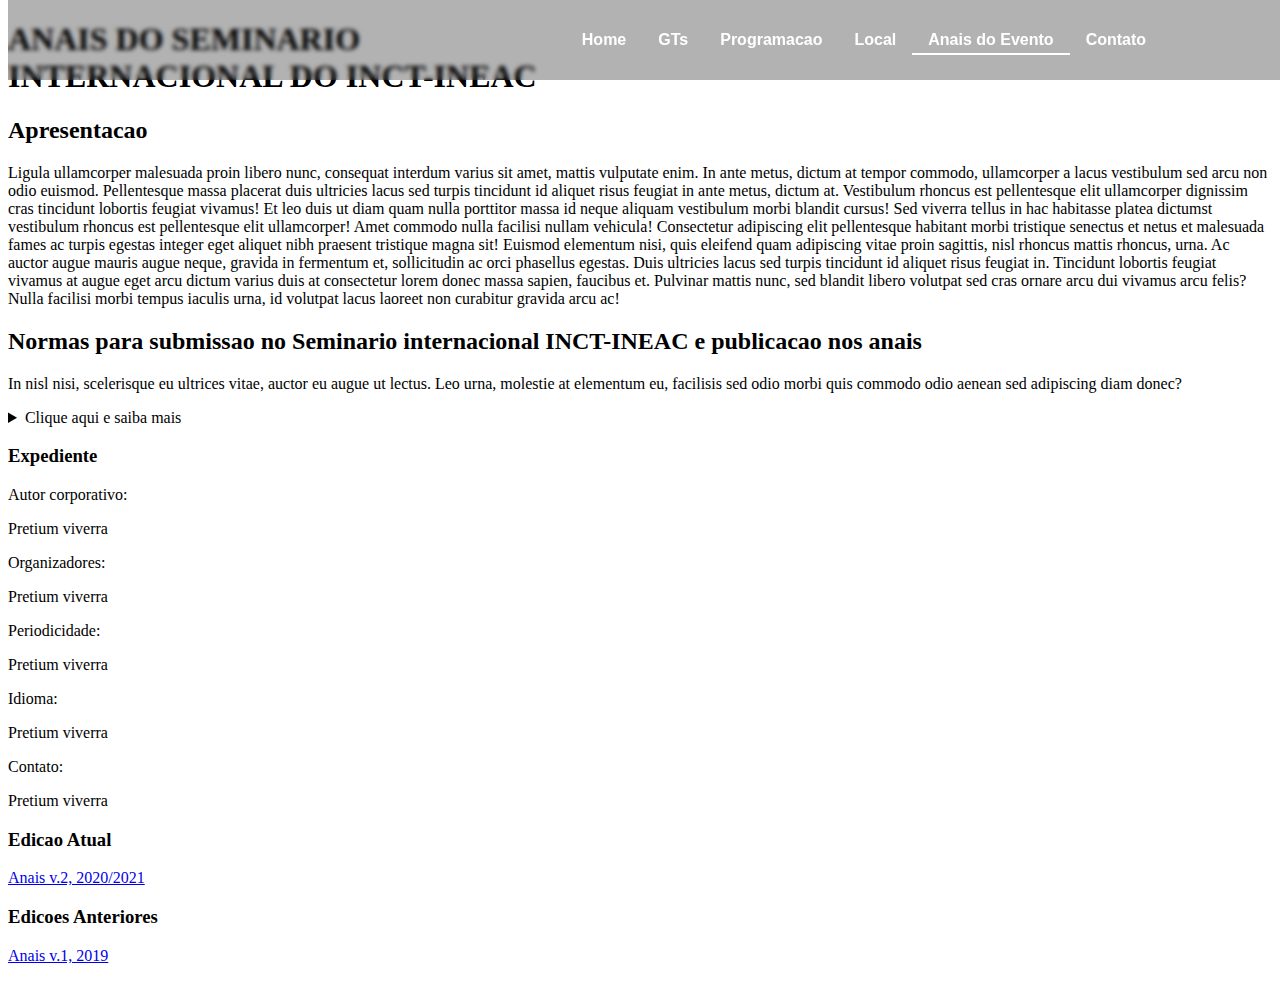
==== anais.html @ 120eb242 "add local" ====
<!doctype html>
<html lang="pt-BR">
  <head>
    <meta charset="UTF-8">
    <meta name="viewport" content="width=device-width, initial-scale=1">
    <title>Anais do Evento</title>
    <link href="css/reset.css" rel="stylesheet">
    <link href="css/main.css" rel="stylesheet">
    <link href="css/anais.css" rel="stylesheet">
  </head>
  <body>

    <header>
      <div class="container">
	<a href="index.html"><div id="logo-container"></div></a>
	<!-- <img alt="logo" src="images/logo-rosa.png"> -->
	<nav>
	  <input type="checkbox" class="toggle-menu">
	  <div class="hamburger"></div>
	  
	  <ul class="menu">
	    <li><a id="home" href="index.html">Home</a></li>
	    <li><a id="gts" href="gts.html">GTs</a></li>
	    <li><a id="programacao" href="programacao.html">Programacao</a></li>
	    <li><a id="local" href="local.html">Local</a></li>
	    <li><a class="selected-link" id="anais" href="#">Anais do Evento</a></li>
	    <li><a id="contato" href="contato.html">Contato</a></li>
	  </ul>
	</nav>
      </div>
    </header>

    <main>
      <section>
	<h1>ANAIS DO SEMINARIO<br>INTERNACIONAL DO INCT-INEAC</h1>


	<article>
	  <h2>Apresentacao</h2>
	  <p>
	    Ligula ullamcorper malesuada proin libero nunc, consequat interdum varius sit amet, mattis vulputate enim. In ante metus, dictum at tempor commodo, ullamcorper a lacus vestibulum sed arcu non odio euismod.
	    Pellentesque massa placerat duis ultricies lacus sed turpis tincidunt id aliquet risus feugiat in ante metus, dictum at. Vestibulum rhoncus est pellentesque elit ullamcorper dignissim cras tincidunt lobortis feugiat vivamus!
	    Et leo duis ut diam quam nulla porttitor massa id neque aliquam vestibulum morbi blandit cursus! Sed viverra tellus in hac habitasse platea dictumst vestibulum rhoncus est pellentesque elit ullamcorper!
	    Amet commodo nulla facilisi nullam vehicula! Consectetur adipiscing elit pellentesque habitant morbi tristique senectus et netus et malesuada fames ac turpis egestas integer eget aliquet nibh praesent tristique magna sit!
	    Euismod elementum nisi, quis eleifend quam adipiscing vitae proin sagittis, nisl rhoncus mattis rhoncus, urna. Ac auctor augue mauris augue neque, gravida in fermentum et, sollicitudin ac orci phasellus egestas.
	    Duis ultricies lacus sed turpis tincidunt id aliquet risus feugiat in. Tincidunt lobortis feugiat vivamus at augue eget arcu dictum varius duis at consectetur lorem donec massa sapien, faucibus et.
	    Pulvinar mattis nunc, sed blandit libero volutpat sed cras ornare arcu dui vivamus arcu felis? Nulla facilisi morbi tempus iaculis urna, id volutpat lacus laoreet non curabitur gravida arcu ac!
	  </p>
	</article>

	<article>
	  <h2>Normas para submissao no Seminario internacional INCT-INEAC e publicacao nos anais</h2>
	  <p>In nisl nisi, scelerisque eu ultrices vitae, auctor eu augue ut lectus. Leo urna, molestie at elementum eu, facilisis sed odio morbi quis commodo odio aenean sed adipiscing diam donec?</p>

	  <details>
	    <summary>Clique aqui e saiba mais</summary>

	    <article>
	      <h3>1. Submissao Online:</h3>
	      <p>Cursus in hac habitasse platea. At erat pellentesque adipiscing commodo elit, at imperdiet dui accumsan sit amet nulla facilisi morbi tempus iaculis urna, id volutpat lacus laoreet non curabitur gravida!</p>
	    </article>

	    <article>
	      <h3>2. Modalidades de Trabalho:</h3>
	      <p>
		Sed enim ut sem viverra aliquet eget sit amet tellus cras adipiscing enim eu turpis egestas! Eget velit aliquet sagittis id consectetur purus ut faucibus pulvinar elementum integer enim neque!
	      </p>
	    </article>

	    <article>
	      <h3>3. Apresentacao dos Resumos:</h3>
	      <p>
		Est ullamcorper eget nulla facilisi etiam dignissim diam quis enim lobortis scelerisque fermentum! Cursus metus aliquam eleifend mi in nulla posuere sollicitudin aliquam ultrices sagittis orci, a scelerisque purus semper.
	      </p>
	    </article>

	    <article>
	      <h3>4. Publicacao dos Trabalhos Completos</h3>
	      <p>
		Faucibus in ornare quam viverra orci sagittis? Sit amet cursus sit amet, dictum sit amet justo donec enim diam, vulputate ut pharetra sit amet, aliquam id diam maecenas ultricies mi.
	      </p>
	    </article>

	    <article>
	      <h3>5. Trabalhos Coletivos</h3>
	      <p>
		Pulvinar proin gravida hendrerit lectus a molestie lorem ipsum dolor sit amet, consectetur adipiscing elit ut aliquam, purus sit amet luctus venenatis, lectus magna fringilla. Tincidunt lobortis feugiat vivamus at.
	      </p>
	    </article>

	    <article>
	      <h3>6. Normalizacao e Formato de Arquivo</h3>
	      <p>
		Venenatis, lectus magna fringilla urna, porttitor rhoncus dolor purus non enim praesent elementum facilisis leo, vel fringilla est ullamcorper eget nulla facilisi etiam. Placerat in egestas erat imperdiet sed euismod.
	      </p>
	      <p>
		Sapien et ligula ullamcorper malesuada proin libero nunc, consequat interdum varius sit amet, mattis vulputate. Adipiscing diam donec adipiscing tristique risus nec feugiat in fermentum posuere urna nec tincidunt praesent?
	      </p>
	    </article>
	    
	    
	  </details>
	</article>

	<article id="article-expediente">
	  <h3>Expediente</h3>
	  <p class="bold">Autor corporativo:</p>
	  <p>Pretium viverra</p>
	
	  <p class="bold">Organizadores:</p>
	  <p>Pretium viverra</p>
		
	  <p class="bold">Periodicidade:</p>
	  <p>Pretium viverra</p>

	  <p class="bold">Idioma:</p>
	  <p>Pretium viverra</p>
	
	  <p class="bold">Contato:</p>
	  <p>Pretium viverra</p>
	</article>

	<article>
	  <h3>Edicao Atual</h3>
	  <p class="bold"><a href="#">Anais v.2, 2020/2021</a></p>
	</article>

	<article>
	  <h3>Edicoes Anteriores</h3>
	  <p class="bold"><a href="#">Anais v.1, 2019</a></p>
	</article>
	
	
      </section>
    </main>
    
  </body>
</html>
---- css/main.css ----
@font-face {
    font-family: "Forma";
    src: url("fonts/FormaDJRDisplay-Regular-Testing.ttf");
}

@font-face {
    font-family: "Forma Light";
    src: url("fonts/FormaDJRDisplay-Light-Testing.ttf");
}

@font-face {
    font-family: "Forma Bold";
    src: url("fonts/FormaDJRDisplay-Bold-Testing.ttf");
}

@font-face {
    font-family: "Forma Medium";
    src: url("fonts/FormaDJRDisplay-Medium-Testing.ttf");
}

html {
    box-sizing: border-box;
}

*,
*::before,
*::after {
    box-sizing: inherit;
}


/* HEADER */
header {
    display: flex;
    z-index: 1;
    position: fixed;
    width: 100%;
    top: 0;
    height: 5rem;

    background-color: rgba(0, 0, 0, 0.3);
    backdrop-filter: blur(2px);
    -webkit-backdrop-filter: blur(2px);
}

.container {
    max-width: 1100px;
    width: 100%;
    height: inherit;
    margin: auto;
    display: flex;
    justify-content: space-around;
    align-items: center;
}

header img {
    max-height: 100%;
    max-width: 80%;
    background: none;
}

#logo-container {
    background-image: url("/ineac-site/images/logo-rosa.png");
    background-size: cover;
    height: 5rem;
    width: 20rem;
}

#logo-container:hover {
    background-image: url("/ineac-site/images/logo-branca.png");
}

.menu {
    font-family: Arial, Helvetica, sans-serif;
    list-style-type: none;
    display: flex;
    transition: 0.3s;
}

.menu li a {
    font-weight: 700;
    padding: 0.3rem 1rem;
}

header a:link, header a:visited {
    color: white;
    text-decoration: none;
}

nav a:hover{
    color: #ff73f3;
    border-bottom: 2px solid #ff73f3;
}

.selected-link {
    border-bottom: 2px solid white;
}

/* HAMBURGER */

.hamburger {
    position: relative;
    width: 30px;
    height: 4px;
    background: #fff;
    border-radius:10px;
    cursor: pointer;
    z-index: 2;
    transition: 0.3s;
}

.hamburger::before,
.hamburger:after {
    content: "";
    position: absolute;
    height: 4px;
    right: 0;
    background: #fff;
    border-radius: 10px;
    transition: 0.3s;
    width: 30px;
}

.hamburger::before {
    top: -10px;
}

.hamburger:after {
    top: 10px;
}

.toggle-menu {
    position: absolute;
    width: 30px;
    height: 100%;
    z-index: 3;
    cursor: pointer;
    opacity: 0;
}

.hamburger,
.toggle-menu {
    display: none;
}

nav input:checked ~ .hamburger {
    background: transparent;
}

nav input:checked ~ .hamburger::before {
    top: 0;
    transform: rotate(-45deg);
    width: 30px;
}

nav input:checked ~ .hamburger::after {
    top: 0;
    transform: rotate(45deg);
    width: 30px;
}

nav input:checked ~ .menu {
    z-index: 0;
    right: 0;
}

@media screen and (max-width: 1100px) {

    .hamburger,
    .toggle-menu {
	display: block;
    }

    .menu {
	z-index: 5;
	margin-top: -5rem;
	justify-content: start;
	flex-direction: column;
	position: fixed;
	top: 0;
	right: -300px;
	align-items: center;
	width: 300px;
	height: 100vh;
	padding-top: calc(5rem + 65px);
	background-color: rgba(0, 0, 0);
    }

    .menu li {
	width: 100%;
	margin-left: 0;
	padding: 30px;
    }
}
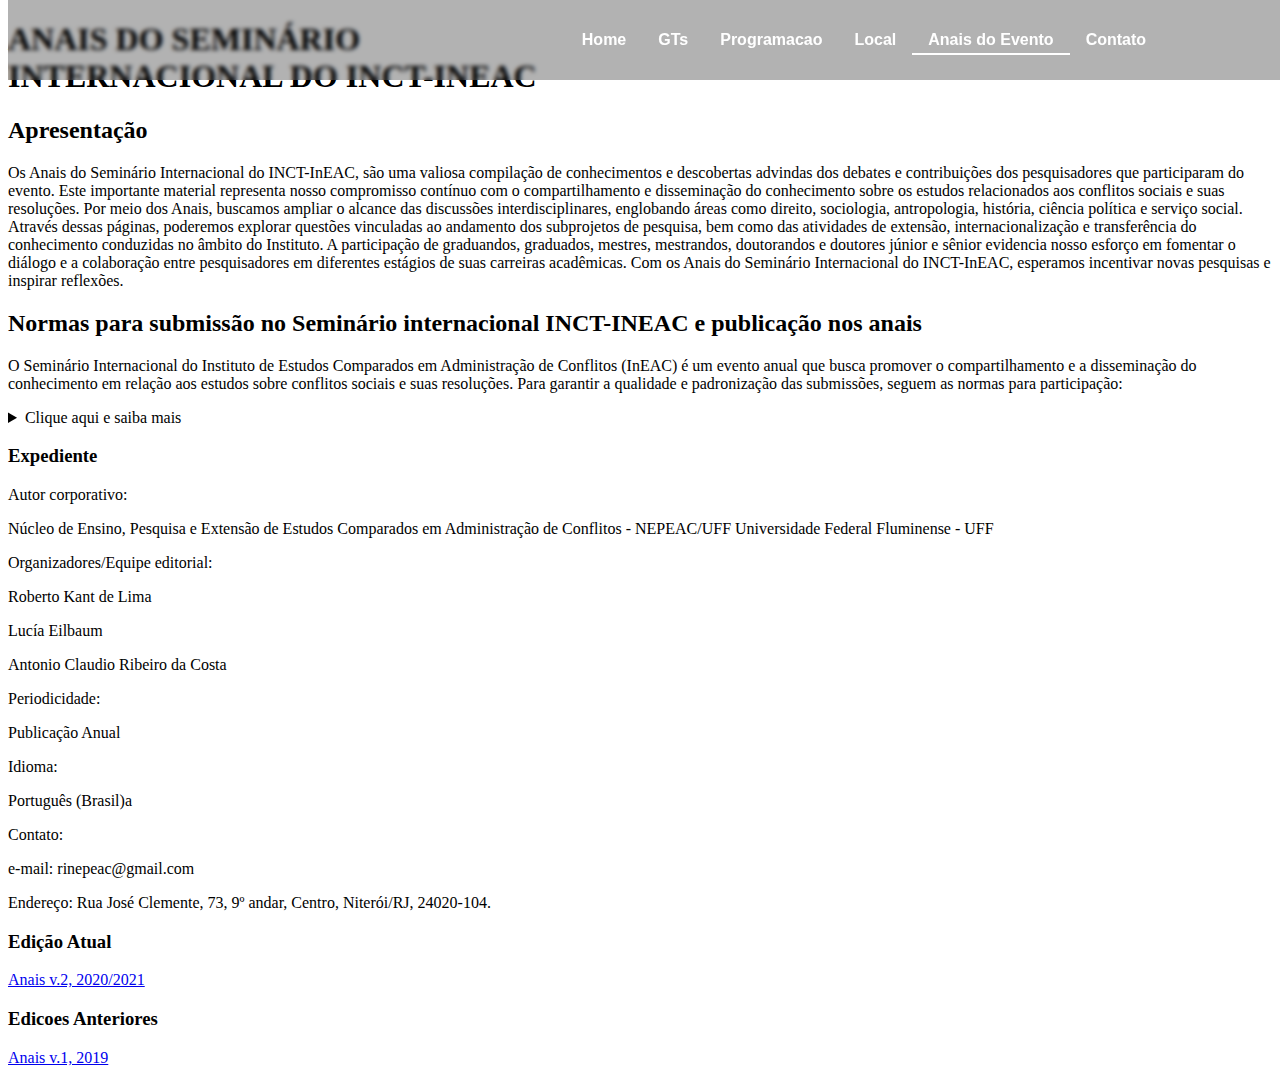
==== commit c8744647: "Merge pull request #6 from solbruno/patch-5" ====
--- a/anais.html
+++ b/anais.html
@@ -32,70 +32,63 @@
 
     <main>
       <section>
-	<h1>ANAIS DO SEMINARIO<br>INTERNACIONAL DO INCT-INEAC</h1>
+	<h1>ANAIS DO SEMINÁRIO<br>INTERNACIONAL DO INCT-INEAC</h1>
 
 
 	<article>
-	  <h2>Apresentacao</h2>
+	  <h2>Apresentação</h2>
 	  <p>
-	    Ligula ullamcorper malesuada proin libero nunc, consequat interdum varius sit amet, mattis vulputate enim. In ante metus, dictum at tempor commodo, ullamcorper a lacus vestibulum sed arcu non odio euismod.
-	    Pellentesque massa placerat duis ultricies lacus sed turpis tincidunt id aliquet risus feugiat in ante metus, dictum at. Vestibulum rhoncus est pellentesque elit ullamcorper dignissim cras tincidunt lobortis feugiat vivamus!
-	    Et leo duis ut diam quam nulla porttitor massa id neque aliquam vestibulum morbi blandit cursus! Sed viverra tellus in hac habitasse platea dictumst vestibulum rhoncus est pellentesque elit ullamcorper!
-	    Amet commodo nulla facilisi nullam vehicula! Consectetur adipiscing elit pellentesque habitant morbi tristique senectus et netus et malesuada fames ac turpis egestas integer eget aliquet nibh praesent tristique magna sit!
-	    Euismod elementum nisi, quis eleifend quam adipiscing vitae proin sagittis, nisl rhoncus mattis rhoncus, urna. Ac auctor augue mauris augue neque, gravida in fermentum et, sollicitudin ac orci phasellus egestas.
-	    Duis ultricies lacus sed turpis tincidunt id aliquet risus feugiat in. Tincidunt lobortis feugiat vivamus at augue eget arcu dictum varius duis at consectetur lorem donec massa sapien, faucibus et.
-	    Pulvinar mattis nunc, sed blandit libero volutpat sed cras ornare arcu dui vivamus arcu felis? Nulla facilisi morbi tempus iaculis urna, id volutpat lacus laoreet non curabitur gravida arcu ac!
+	    Os Anais do Seminário Internacional do INCT-InEAC, são uma valiosa compilação de conhecimentos e descobertas advindas dos debates e contribuições dos pesquisadores que participaram do evento. Este importante material representa nosso compromisso contínuo com o compartilhamento e disseminação do conhecimento sobre os estudos relacionados aos conflitos sociais e suas resoluções. Por meio dos Anais, buscamos ampliar o alcance das discussões interdisciplinares, englobando áreas como direito, sociologia, antropologia, história, ciência política e serviço social. Através dessas páginas, poderemos explorar questões vinculadas ao andamento dos subprojetos de pesquisa, bem como das atividades de extensão, internacionalização e transferência do conhecimento conduzidas no âmbito do Instituto. A participação de graduandos, graduados, mestres, mestrandos, doutorandos e doutores júnior e sênior evidencia nosso esforço em fomentar o diálogo e a colaboração entre pesquisadores em diferentes estágios de suas carreiras acadêmicas. Com os Anais do Seminário Internacional do INCT-InEAC, esperamos incentivar novas pesquisas e inspirar reflexões.
 	  </p>
 	</article>
 
 	<article>
-	  <h2>Normas para submissao no Seminario internacional INCT-INEAC e publicacao nos anais</h2>
-	  <p>In nisl nisi, scelerisque eu ultrices vitae, auctor eu augue ut lectus. Leo urna, molestie at elementum eu, facilisis sed odio morbi quis commodo odio aenean sed adipiscing diam donec?</p>
-
+	  <h2>Normas para submissão no Seminário internacional INCT-INEAC e publicação nos anais</h2>
+		<p>O Seminário Internacional do Instituto de Estudos Comparados em Administração de Conflitos (InEAC) é um evento anual que busca promover o compartilhamento e a disseminação do conhecimento em relação aos estudos sobre conflitos sociais e suas resoluções. Para garantir a qualidade e padronização das submissões, seguem as normas para participação:</p>
 	  <details>
 	    <summary>Clique aqui e saiba mais</summary>
 
 	    <article>
-	      <h3>1. Submissao Online:</h3>
-	      <p>Cursus in hac habitasse platea. At erat pellentesque adipiscing commodo elit, at imperdiet dui accumsan sit amet nulla facilisi morbi tempus iaculis urna, id volutpat lacus laoreet non curabitur gravida!</p>
-	    </article>
+	      <h3>1. Submissão Online:</h3>
+	<p>As submissões de trabalhos devem ser realizadas online, conforme as diretrizes presentes no edital de cada ano. Os participantes devem observar atentamente o período de submissão estipulado e seguir as orientações para cada modalidade de trabalho.</p>	    </article>
 
 	    <article>
 	      <h3>2. Modalidades de Trabalho:</h3>
-	      <p>
-		Sed enim ut sem viverra aliquet eget sit amet tellus cras adipiscing enim eu turpis egestas! Eget velit aliquet sagittis id consectetur purus ut faucibus pulvinar elementum integer enim neque!
+	      <p>Dependendo da edição do Seminário Internacional, os participantes podem submeter resumos simples ou resumos expandidos. Os resumos serão avaliados pelos coordenadores de cada GT, e os que forem aprovados terão a oportunidade de serem apresentados durante o Seminário Internacional do InEAC. No ano de 2023, serão aceitos somente os resumos expandidos.
 	      </p>
 	    </article>
 
 	    <article>
-	      <h3>3. Apresentacao dos Resumos:</h3>
+	      <h3>3. Apresentação dos Resumos:</h3>
 	      <p>
-		Est ullamcorper eget nulla facilisi etiam dignissim diam quis enim lobortis scelerisque fermentum! Cursus metus aliquam eleifend mi in nulla posuere sollicitudin aliquam ultrices sagittis orci, a scelerisque purus semper.
-	      </p>
+		Os autores dos resumos aprovados serão convidados a apresentar suas contribuições durante o evento. Essas apresentações proporcionam um espaço para a discussão e a troca de ideias.
+		  </p>
 	    </article>
 
 	    <article>
-	      <h3>4. Publicacao dos Trabalhos Completos</h3>
-	      <p>
-		Faucibus in ornare quam viverra orci sagittis? Sit amet cursus sit amet, dictum sit amet justo donec enim diam, vulputate ut pharetra sit amet, aliquam id diam maecenas ultricies mi.
-	      </p>
+	      <h3>4. Publicação dos Trabalhos Completos</h3>
+		<p>Os autores que tiverem seus resumos aprovados e apresentados durante o Seminário serão convidados a publicar seus trabalhos completos, incluindo a discussão desenvolvida no Grupo de Trabalho. Essa publicação oferece uma oportunidade para aprofundar os estudos e compartilhar o conhecimento com um público mais amplo.</p>
 	    </article>
 
 	    <article>
 	      <h3>5. Trabalhos Coletivos</h3>
 	      <p>
-		Pulvinar proin gravida hendrerit lectus a molestie lorem ipsum dolor sit amet, consectetur adipiscing elit ut aliquam, purus sit amet luctus venenatis, lectus magna fringilla. Tincidunt lobortis feugiat vivamus at.
+		É permitido o envio de trabalhos coletivos, que podem contar com até 05 (cinco) participantes. No entanto, cada autor só poderá figurar como autor principal (primeiro autor) em um único trabalho.
 	      </p>
 	    </article>
 
 	    <article>
-	      <h3>6. Normalizacao e Formato de Arquivo</h3>
+	      <h3>6. Normalização e Formato de Arquivo</h3>
 	      <p>
-		Venenatis, lectus magna fringilla urna, porttitor rhoncus dolor purus non enim praesent elementum facilisis leo, vel fringilla est ullamcorper eget nulla facilisi etiam. Placerat in egestas erat imperdiet sed euismod.
+		A normalização padrão de referências utilizada é a ABNT (Associação Brasileira de Normas Técnicas). Além disso, o formato do arquivo para submissão deve ser padronizado em Word (.doc ou .docx) para facilitar a organização e revisão dos trabalhos.
 	      </p>
 	      <p>
-		Sapien et ligula ullamcorper malesuada proin libero nunc, consequat interdum varius sit amet, mattis vulputate. Adipiscing diam donec adipiscing tristique risus nec feugiat in fermentum posuere urna nec tincidunt praesent?
-	      </p>
+		Para maiores detalhes e especificações sobre as normas de submissão para cada modalidade (resumos simples, resumos expandidos e trabalhos completos), favor acessar os links abaixo:
+
+- [Modelo para Resumos Simples]
+- [Modelo para Resumos Expandidos]
+- [Modelo para Trabalhos Completos]
+</p>
 	    </article>
 	    
 	    
@@ -105,29 +98,38 @@
 	<article id="article-expediente">
 	  <h3>Expediente</h3>
 	  <p class="bold">Autor corporativo:</p>
-	  <p>Pretium viverra</p>
+	  <p>Núcleo de Ensino, Pesquisa e Extensão de Estudos Comparados em Administração de Conflitos - NEPEAC/UFF
+Universidade Federal Fluminense - UFF
+</p>
 	
-	  <p class="bold">Organizadores:</p>
-	  <p>Pretium viverra</p>
+	  <p class="bold">Organizadores/Equipe editorial:</p>
+	  <p>Roberto Kant de Lima</p>
+		<p>Lucía Eilbaum</p>
+		<p>Antonio Claudio Ribeiro da Costa</p>
+
+</p>
 		
 	  <p class="bold">Periodicidade:</p>
-	  <p>Pretium viverra</p>
+	  <p>Publicação Anual</p>
 
 	  <p class="bold">Idioma:</p>
-	  <p>Pretium viverra</p>
+	  <p>Português (Brasil)a</p>
 	
 	  <p class="bold">Contato:</p>
-	  <p>Pretium viverra</p>
+	  <p>e-mail: rinepeac@gmail.com</p>
+	<p>
+Endereço: Rua José Clemente, 73, 9º andar, Centro, Niterói/RJ, 24020-104.
+	</p>
 	</article>
 
 	<article>
-	  <h3>Edicao Atual</h3>
-	  <p class="bold"><a href="#">Anais v.2, 2020/2021</a></p>
+	  <h3>Edição Atual</h3>
+	  <p class="bold"><a href="pdfs/anais-2.pdf" download>Anais v.2, 2020/2021</a></p>
 	</article>
 
 	<article>
 	  <h3>Edicoes Anteriores</h3>
-	  <p class="bold"><a href="#">Anais v.1, 2019</a></p>
+	  <p class="bold"><a href="pdfs/anais-1.pdf">Anais v.1, 2019</a></p>
 	</article>
 	
 	
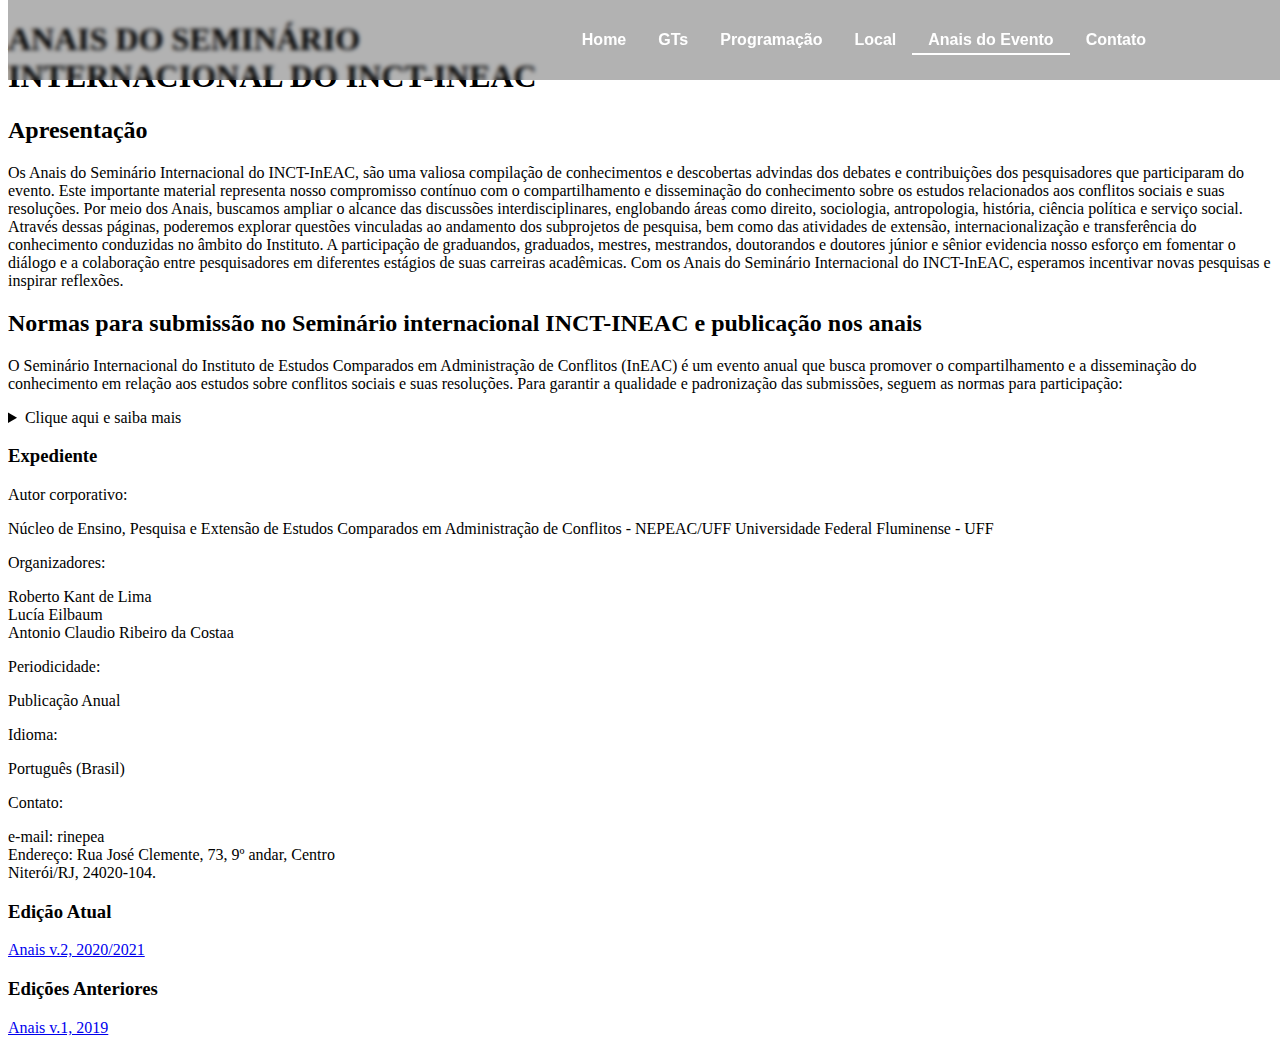
==== commit ec4ff3f0: "update background" ====
--- a/anais.html
+++ b/anais.html
@@ -21,7 +21,7 @@
 	  <ul class="menu">
 	    <li><a id="home" href="index.html">Home</a></li>
 	    <li><a id="gts" href="gts.html">GTs</a></li>
-	    <li><a id="programacao" href="programacao.html">Programacao</a></li>
+	    <li><a id="programacao" href="programacao.html">Programação</a></li>
 	    <li><a id="local" href="local.html">Local</a></li>
 	    <li><a class="selected-link" id="anais" href="#">Anais do Evento</a></li>
 	    <li><a id="contato" href="contato.html">Contato</a></li>
@@ -62,7 +62,8 @@
 	      <h3>3. Apresentação dos Resumos:</h3>
 	      <p>
 		Os autores dos resumos aprovados serão convidados a apresentar suas contribuições durante o evento. Essas apresentações proporcionam um espaço para a discussão e a troca de ideias.
-		  </p>
+	      </p>
+
 	    </article>
 
 	    <article>
@@ -80,14 +81,14 @@
 	    <article>
 	      <h3>6. Normalização e Formato de Arquivo</h3>
 	      <p>
-		A normalização padrão de referências utilizada é a ABNT (Associação Brasileira de Normas Técnicas). Além disso, o formato do arquivo para submissão deve ser padronizado em Word (.doc ou .docx) para facilitar a organização e revisão dos trabalhos.
-	      </p>
+
+		A normalização padrão de referências utilizada é a ABNT (Associação Brasileira de Normas Técnicas). Além disso, o formato do arquivo para submissão deve ser padronizado em Word (.doc ou .docx) para facilitar a organização e revisão dos trabalhos.	      </p>
 	      <p>
 		Para maiores detalhes e especificações sobre as normas de submissão para cada modalidade (resumos simples, resumos expandidos e trabalhos completos), favor acessar os links abaixo:
+	      </p>
+		<p>- [Modelo para Resumos Simples]<br>- [Modelo para Resumos Expandidos]<br>- [Modelo para Trabalhos Completos]
 
-- [Modelo para Resumos Simples]
-- [Modelo para Resumos Expandidos]
-- [Modelo para Trabalhos Completos]
+
 </p>
 	    </article>
 	    
@@ -102,24 +103,21 @@
 Universidade Federal Fluminense - UFF
 </p>
 	
-	  <p class="bold">Organizadores/Equipe editorial:</p>
-	  <p>Roberto Kant de Lima</p>
-		<p>Lucía Eilbaum</p>
-		<p>Antonio Claudio Ribeiro da Costa</p>
 
-</p>
+	  <p class="bold">Organizadores:</p>
+	  <p>Roberto Kant de Lima<br>Lucía Eilbaum<br>Antonio Claudio Ribeiro da Costaa</p>
+
 		
 	  <p class="bold">Periodicidade:</p>
 	  <p>Publicação Anual</p>
 
 	  <p class="bold">Idioma:</p>
-	  <p>Português (Brasil)a</p>
+	  <p>Português (Brasil)</p>
 	
 	  <p class="bold">Contato:</p>
-	  <p>e-mail: rinepeac@gmail.com</p>
-	<p>
-Endereço: Rua José Clemente, 73, 9º andar, Centro, Niterói/RJ, 24020-104.
-	</p>
+	  <p>e-mail: rinepea<br>Endereço: Rua José Clemente, 73, 9º andar, Centro<br>Niterói/RJ, 24020-104.
+</p>
+
 	</article>
 
 	<article>
@@ -128,7 +126,7 @@
 	</article>
 
 	<article>
-	  <h3>Edicoes Anteriores</h3>
+	  <h3>Edições Anteriores</h3>
 	  <p class="bold"><a href="pdfs/anais-1.pdf">Anais v.1, 2019</a></p>
 	</article>
 	
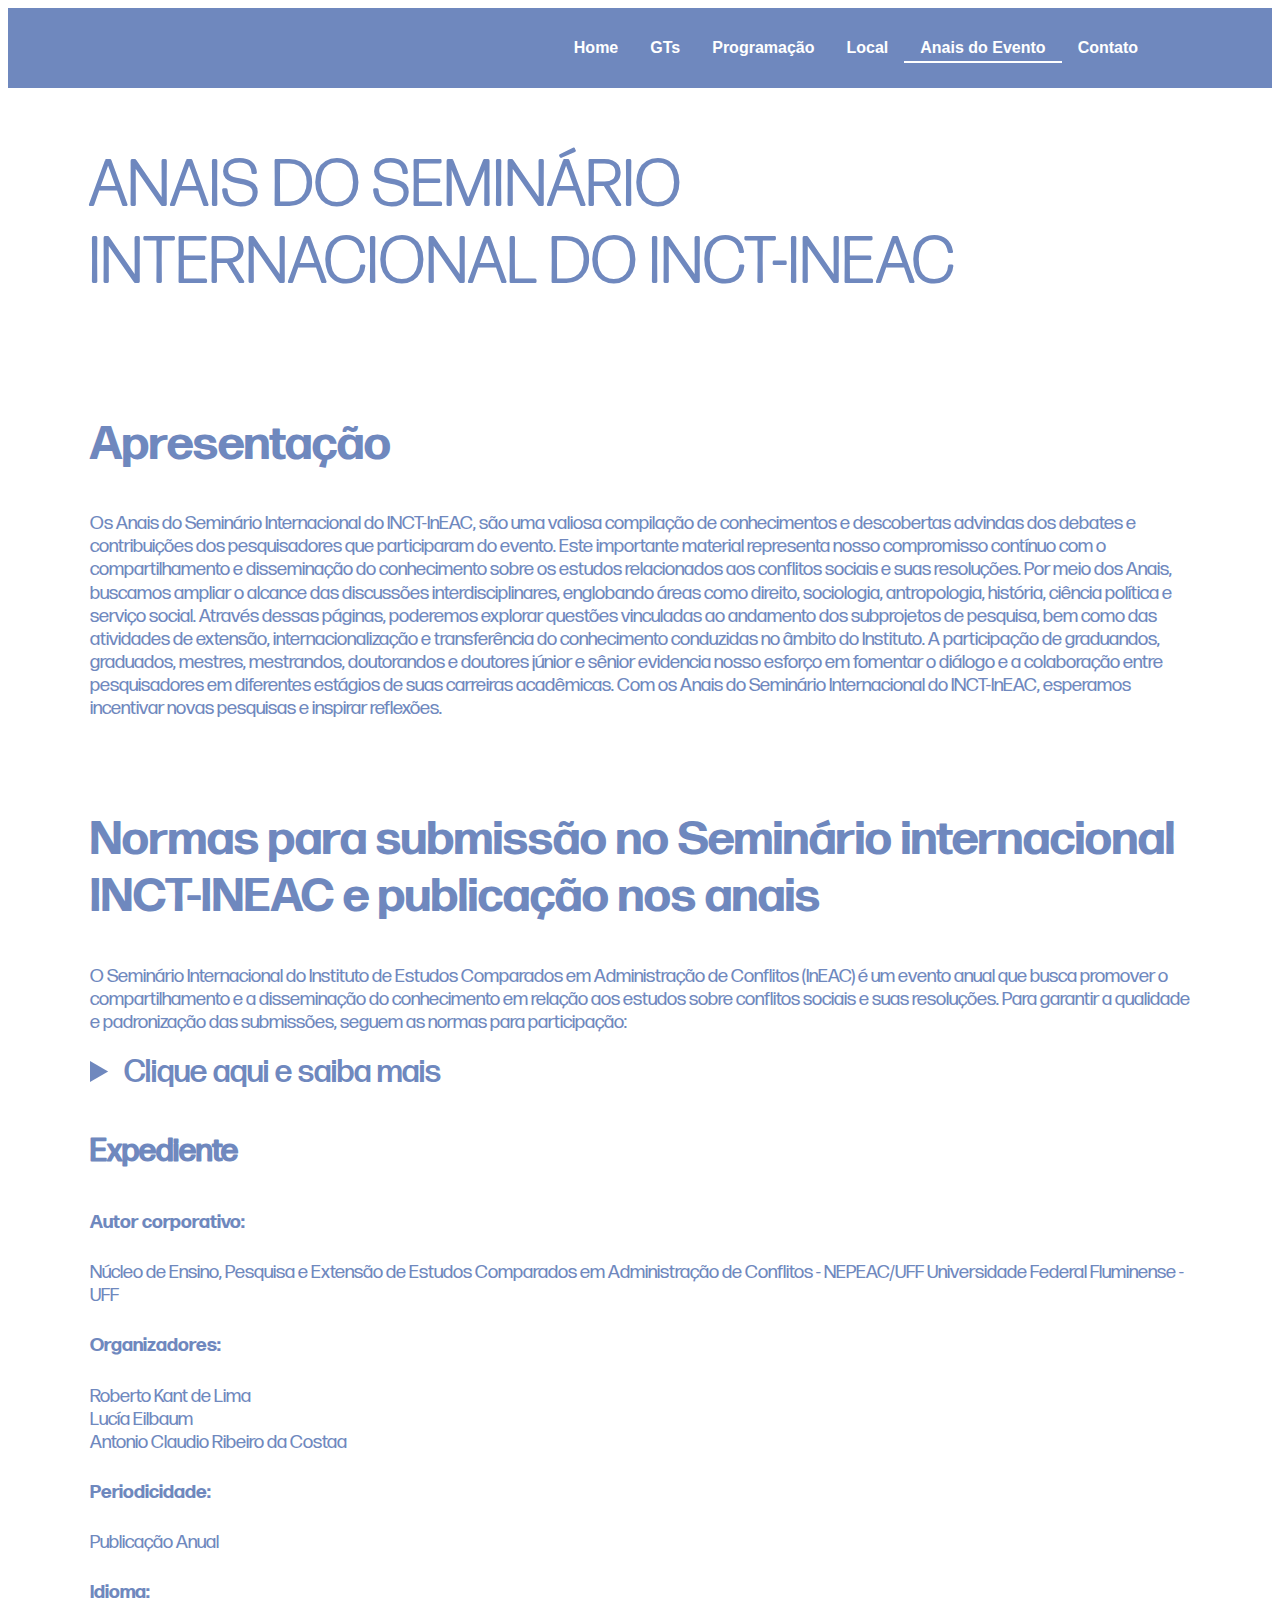
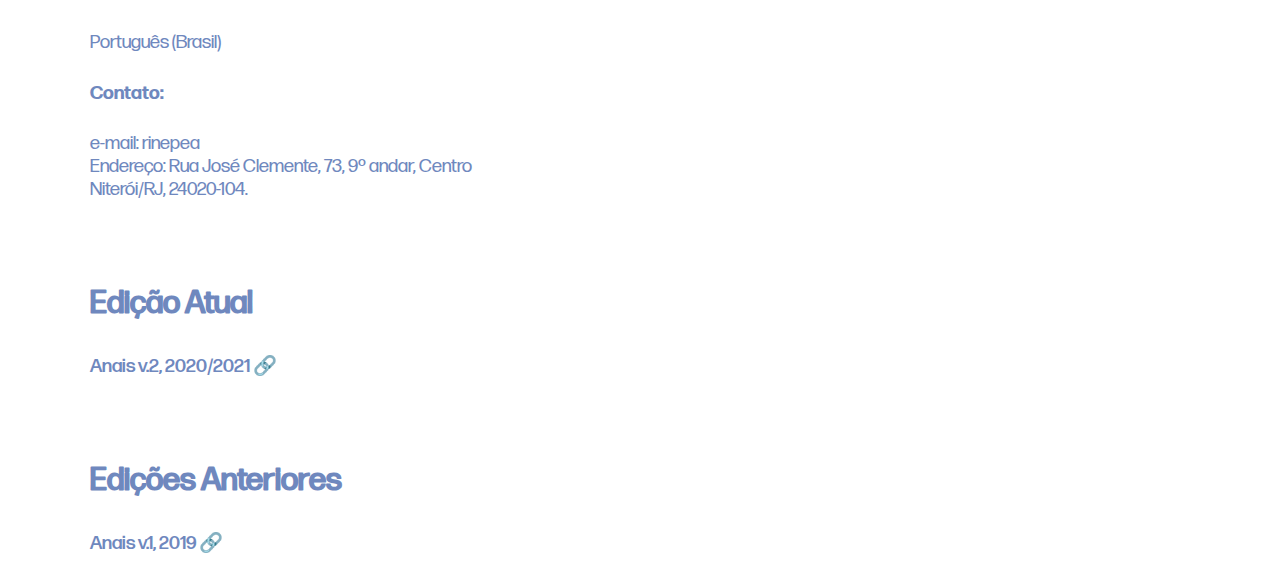
==== commit 3c96c135: "format fix" ====
--- a/anais.html
+++ b/anais.html
@@ -44,13 +44,13 @@
 
 	<article>
 	  <h2>Normas para submissão no Seminário internacional INCT-INEAC e publicação nos anais</h2>
-		<p>O Seminário Internacional do Instituto de Estudos Comparados em Administração de Conflitos (InEAC) é um evento anual que busca promover o compartilhamento e a disseminação do conhecimento em relação aos estudos sobre conflitos sociais e suas resoluções. Para garantir a qualidade e padronização das submissões, seguem as normas para participação:</p>
+	  <p>O Seminário Internacional do Instituto de Estudos Comparados em Administração de Conflitos (InEAC) é um evento anual que busca promover o compartilhamento e a disseminação do conhecimento em relação aos estudos sobre conflitos sociais e suas resoluções. Para garantir a qualidade e padronização das submissões, seguem as normas para participação:</p>
 	  <details>
 	    <summary>Clique aqui e saiba mais</summary>
-
+	    
 	    <article>
 	      <h3>1. Submissão Online:</h3>
-	<p>As submissões de trabalhos devem ser realizadas online, conforme as diretrizes presentes no edital de cada ano. Os participantes devem observar atentamente o período de submissão estipulado e seguir as orientações para cada modalidade de trabalho.</p>	    </article>
+	      <p>As submissões de trabalhos devem ser realizadas online, conforme as diretrizes presentes no edital de cada ano. Os participantes devem observar atentamente o período de submissão estipulado e seguir as orientações para cada modalidade de trabalho.</p>	    </article>
 
 	    <article>
 	      <h3>2. Modalidades de Trabalho:</h3>
@@ -68,7 +68,7 @@
 
 	    <article>
 	      <h3>4. Publicação dos Trabalhos Completos</h3>
-		<p>Os autores que tiverem seus resumos aprovados e apresentados durante o Seminário serão convidados a publicar seus trabalhos completos, incluindo a discussão desenvolvida no Grupo de Trabalho. Essa publicação oferece uma oportunidade para aprofundar os estudos e compartilhar o conhecimento com um público mais amplo.</p>
+	      <p>Os autores que tiverem seus resumos aprovados e apresentados durante o Seminário serão convidados a publicar seus trabalhos completos, incluindo a discussão desenvolvida no Grupo de Trabalho. Essa publicação oferece uma oportunidade para aprofundar os estudos e compartilhar o conhecimento com um público mais amplo.</p>
 	    </article>
 
 	    <article>
@@ -86,48 +86,49 @@
 	      <p>
 		Para maiores detalhes e especificações sobre as normas de submissão para cada modalidade (resumos simples, resumos expandidos e trabalhos completos), favor acessar os links abaixo:
 	      </p>
-		<p>- [Modelo para Resumos Simples]<br>- [Modelo para Resumos Expandidos]<br>- [Modelo para Trabalhos Completos]
-
-
-</p>
+	      <ul>
+		<li><a href="documents/resumo-simples.docx" download>Modelo para Resumos Simples</a></li>
+		<li><a href="documents/resumo-expandido.docx" download>Modelo para Resumos Expandidos</a></li>
+		<li><a href="documents/trabalho-completo.docx" download>Modelo para Trabalhos Completos</a></li>
+	      </ul>
 	    </article>
 	    
 	    
 	  </details>
 	</article>
-
+	
 	<article id="article-expediente">
 	  <h3>Expediente</h3>
 	  <p class="bold">Autor corporativo:</p>
 	  <p>Núcleo de Ensino, Pesquisa e Extensão de Estudos Comparados em Administração de Conflitos - NEPEAC/UFF
-Universidade Federal Fluminense - UFF
-</p>
-	
+	    Universidade Federal Fluminense - UFF
+	  </p>
+	  
 
 	  <p class="bold">Organizadores:</p>
 	  <p>Roberto Kant de Lima<br>Lucía Eilbaum<br>Antonio Claudio Ribeiro da Costaa</p>
 
-		
+	  
 	  <p class="bold">Periodicidade:</p>
 	  <p>Publicação Anual</p>
 
 	  <p class="bold">Idioma:</p>
 	  <p>Português (Brasil)</p>
-	
+	  
 	  <p class="bold">Contato:</p>
 	  <p>e-mail: rinepea<br>Endereço: Rua José Clemente, 73, 9º andar, Centro<br>Niterói/RJ, 24020-104.
-</p>
+	  </p>
 
 	</article>
 
 	<article>
 	  <h3>Edição Atual</h3>
-	  <p class="bold"><a href="pdfs/anais-2.pdf" download>Anais v.2, 2020/2021</a></p>
+	  <p class="bold"><a href="documents/anais-2.pdf" download>Anais v.2, 2020/2021</a></p>
 	</article>
 
 	<article>
 	  <h3>Edições Anteriores</h3>
-	  <p class="bold"><a href="pdfs/anais-1.pdf">Anais v.1, 2019</a></p>
+	  <p class="bold"><a href="documents/anais-1.pdf">Anais v.1, 2019</a></p>
 	</article>
 	
 	
--- a/css/main.css
+++ b/css/main.css
@@ -33,14 +33,10 @@
 header {
     display: flex;
     z-index: 1;
-    position: fixed;
     width: 100%;
     top: 0;
     height: 5rem;
-
-    background-color: rgba(0, 0, 0, 0.3);
-    backdrop-filter: blur(2px);
-    -webkit-backdrop-filter: blur(2px);
+    background-color: #6F88BE;
 }
 
 .container {
@@ -164,7 +160,7 @@
     right: 0;
 }
 
-@media screen and (max-width: 1100px) {
+@media screen and (max-width: 950px) {
 
     .hamburger,
     .toggle-menu {
--- a/css/anais.css
+++ b/css/anais.css
@@ -0,0 +1,107 @@
+header {
+    background-color: #6F88BE;
+
+}
+
+body {
+    background-color: #fff;
+}
+
+main {
+    max-width: 1100px;
+    margin: 0 auto;
+    display: flex;
+    justify-content: center;
+    height: calc(100vh - 5rem);
+}
+
+section {
+    display: flex;
+    flex-direction: column;
+    gap: 2rem;
+    padding-top: 1rem;
+    width: 100%;
+}
+
+
+h1 {
+    font-family: "Forma Light";
+    font-size: 4rem;
+    letter-spacing: 3px;
+    color: #6F88BE;
+}
+
+article h2 {
+    font-family: "Forma Bold";
+    font-size: 3rem;
+    color: #6F88BE;
+}
+
+article h3, summary {
+    color: #6F88BE;
+    font-family: "Forma Medium";
+    font-size: 2rem;
+}
+
+details article {
+    margin-top: 2rem;
+}
+
+details article:first-of-type {
+    margin-top: 1rem;
+}
+
+#article-expediente {
+    display: flex;
+    flex-direction: column;
+}
+
+#article-expediente h3 {
+    margin-top: .5rem;
+}
+
+article ul {
+    margin-top: 1rem;
+}
+
+article ul li a::after {
+    content: " \1F517";
+}
+
+article ul li a:link, article ul li a:visited {
+    text-decoration: none;
+    color: #6F88BE;
+    font-family: "Forma";
+    font-size: 1.2rem;
+    line-height: 1.2;
+}
+
+article ul li a:hover {
+    color: #FF73F3;
+}
+
+article p {
+    color: #6F88BE;
+    margin-top: .5rem;
+    font-family: "Forma";
+    font-size: 1.2rem;
+    line-height: 1.2;
+}
+
+article p.bold {
+    font-family: "Forma Bold";
+}
+
+p.bold a:link, p.bold a:visited {
+    font-family: "Forma Medium";
+    color: inherit;
+    text-decoration: none;
+}
+
+p.bold  a:hover {
+    color: #ff73f3;
+}
+
+p.bold a::after {
+    content: " \1F517";
+}
